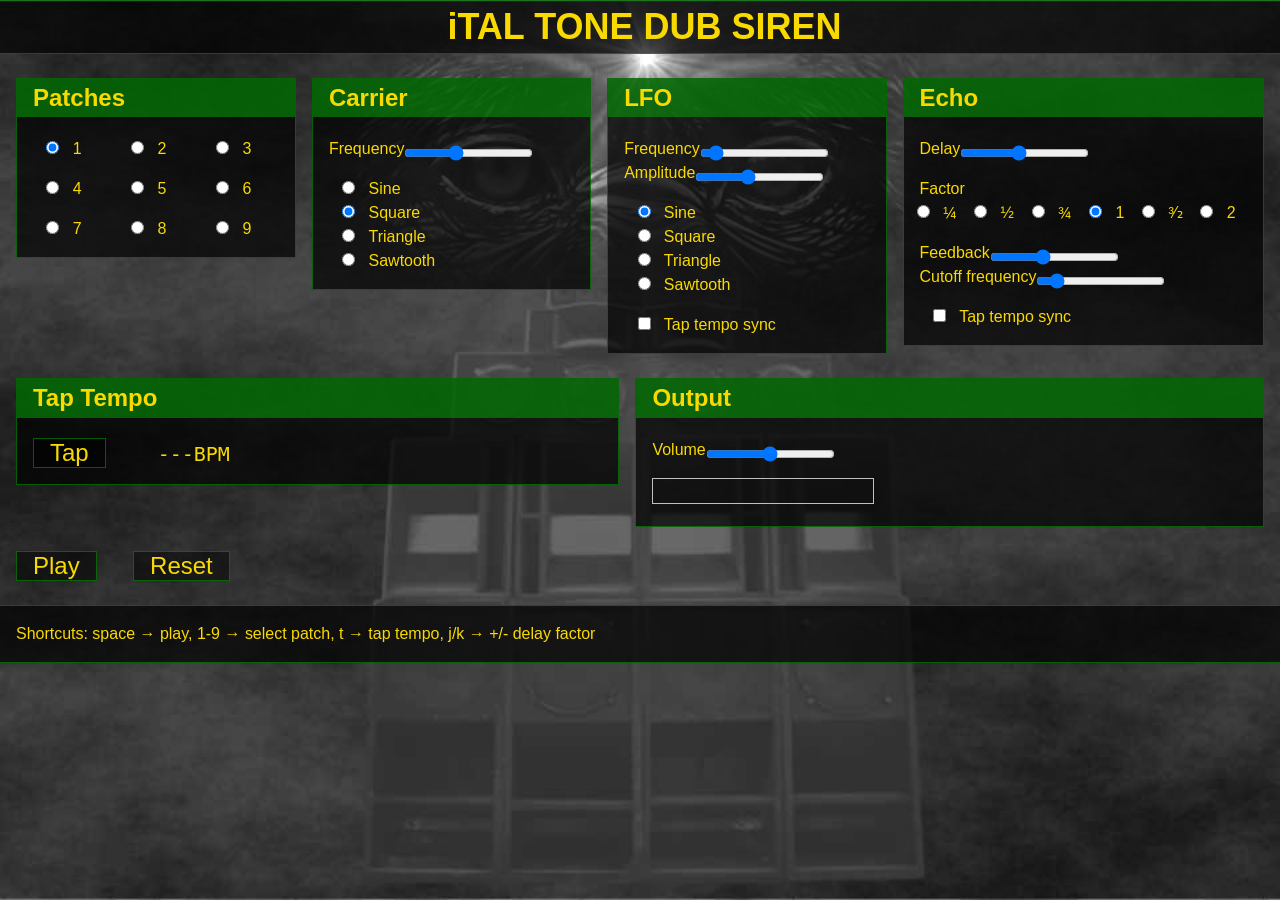
==== src/index.html @ 0d6216c0 "move code to src" ====
<!doctype html>
<html>
  <head>
    <meta charset="utf-8">
    <title>iTal Tone Dub Siren</title>
    <link rel="stylesheet" href="style.css">
    <meta name="viewport" content="width=device-width, initial-scale=1">
  </head>
  <body>
    <div class="container">
      <h1>iTAL TONE DUB SIREN</h1>
      <div class="param-container">
        <div class="param-group patch-selection">
          <h2>Patches</h2>
          <p>
              <label>
                <input type="radio" name="patch" value="1">1
              </label>
              <label>
                <input type="radio" name="patch" value="2">2
              </label>
              <label>
                <input type="radio" name="patch" value="3">3
              </label>
          </p>
          <p>
              <label>
                <input type="radio" name="patch" value="4">4
              </label>
              <label>
                <input type="radio" name="patch" value="5">5
              </label>
              <label>
                <input type="radio" name="patch" value="6">6
              </label>
          </p>
          <p>
              <label>
                <input type="radio" name="patch" value="7">7
              </label>
              <label>
                <input type="radio" name="patch" value="8">8
              </label>
              <label>
                <input type="radio" name="patch" value="9">9
              </label>
          </p>
        </div>
        <div class="param-group">
          <h2>Carrier</h2>
          <label>Frequency<input class="mainFrequency" max="1000" min="20" step="1" value="400" type="range"></label>
          <p>
          <label>
            <input type="radio" name="mainOscillatorType" class="mainOscillatorType" value="sine">Sine
          </label>
          <label>
            <input type="radio" name="mainOscillatorType" class="mainOscillatorType" value="square" checked="checked">Square
          </label>
          <label>
            <input type="radio" name="mainOscillatorType" class="mainOscillatorType" value="triangle">Triangle
          </label>
          <label>
            <input type="radio" name="mainOscillatorType" class="mainOscillatorType" value="sawtooth">Sawtooth
          </label>
        </div>
        <div class="param-group">
          <h2>LFO</h2>
          <p>
            <label>Frequency<input class="modulationFrequency" min="0.1" max="12" step="0.1" value="1" type="range"><span class="valueDisplay"></label>
            <label>Amplitude<input class="modulationAmplitude" min="1" max="500" step="1" value="200" type="range"><span class="valueDisplay"></label>
          <p>
          <label>
            <input type="radio" name="modulationOscillatorType" class="modulationOscillatorType" value="sine" checked="checked">Sine
          </label>
          <label>
            <input type="radio" name="modulationOscillatorType" class="modulationOscillatorType" value="square">Square
          </label>
          <label>
            <input type="radio" name="modulationOscillatorType" class="modulationOscillatorType" value="triangle">Triangle
          </label>
          <label>
            <input type="radio" name="modulationOscillatorType" class="modulationOscillatorType" value="sawtooth">Sawtooth
          </label>
          <p>
            <label><input class="modulationTapTempoSync" type="checkbox">Tap tempo sync</label></label>
          </p>
        </div>
        <div class="param-group">
          <h2>Echo</h2>
          <p>
            <label>Delay<input class="delayTime" min="0.1" max="1" step="0.01" value="0.5" type="range"></label>
          </p>
          <p class="delayFactorContainer">
            <label>Factor</label>
            <label class="delayFactorLabel"><input type="radio" class="delayFactor" name="delayFactor" value="0.25">¼</label>
            <label class="delayFactorLabel"><input type="radio" class="delayFactor" name="delayFactor" value="0.5">½</label>
            <label class="delayFactorLabel"><input type="radio" class="delayFactor" name="delayFactor" value="0.75">¾</label>
            <label class="delayFactorLabel"><input type="radio" class="delayFactor" name="delayFactor" checked="checked" value="1">1</label>
            <label class="delayFactorLabel"><input type="radio" class="delayFactor" name="delayFactor" value="1.5">³⁄₂</label>
            <label class="delayFactorLabel"><input type="radio" class="delayFactor" name="delayFactor" value="2">2</label>
          </p>
          <p>
            <label>Feedback<input class="delayFeedback" min="0" max="1" step="0.01" value="0.4" type="range"></label>
            <label>Cutoff frequency<input class="delayCutoffFrequency" min="1000" max="10000" step="10" value="2000" type="range"></label>
          </p>
          <p>
            <label><input class="delayTapTempoSync" type="checkbox">Tap tempo sync</label></label>
          </p>
        </div>
        <div class="param-group">
          <h2>Tap Tempo</h2>
          <p>
            <label><button class="big-button" id="tapTempoButton">Tap</button><span id="tapTempoValue">---</span><span id="tapTempoUnit">BPM</span></label>
          </p>
        </div>
        <div class="param-group">
          <h2>Output</h2>
          <p>
          <label>Volume<input class="volume" min="0" max="1" step="0.01" value="0.8" type="range"></label>
          <canvas id="canvas" width="220" height="24"></canvas>
          </p>
        </div>
      </div>
      <div class="clear">
        <button id="playButton" class="big-button">Play</button>
        <button id="panicButton" class="big-button">Reset</button>
      </div>
      <footer>
        <p class="help-text">Shortcuts: space → play, 1-9 → select patch, t → tap tempo, j/k → +/- delay factor</p>
        <!--
        Made by <a href="https://soundcloud.com/ras-alfred/tracks">Ras Alfred</a> for <a href="https://zongosound.com">Zongo Sound</a>.
          <a href="https://zongosound.com"><img width="80" src="https://zongosound.com/images/zongo_sound_logo.png" alt="Zongo Sound Logo"></a>
        </p>
        --!>
        <div class="clear"></div>
      </footer>
    </div>
    <script src="siren.js"></script>
  </body>
</html>
---- src/style.css ----
html {
  font-size: 15.9999984px;
  line-height: 24px;
  background: url(zongo-eyes.jpg) no-repeat center 15% fixed;
  -webkit-background-size: cover;
  -moz-background-size: cover;
  -o-background-size: cover;
  background-size: cover;
}
body {
  font-family: sans-serif;
  color: #F9DA00;
  margin: 0;
}
a {
  color: #F9DA00;
}
h1 {
  margin: 0;
  padding: 8px;
  margin-left: -1em;
  padding-left: 1em;
  font-size: 36px;
  border: 1px solid rgba(0, 176, 0, 0.5);
  border-right: 0;
  line-height: 36px;
  background: rgba(0, 0, 0, 0.7);
  text-align: center;
}
.container {
  padding: 1em;
  padding-top: 0;
  padding-right: 0;
}
button.big-button {
  margin-top: 1em;
  border: 1px solid rgba(0, 176, 0, 0.5);
  color: #F9DA00;
  background-color: rgba(0, 0, 0, 0.5);
  font-size: 24px;
  margin-right: 32px;
  padding: 0 15.9999984px;
  /* Disable Disable long-touch/taphold text selection
     * Cf. https://stackoverflow.com/a/11237968/348867
     */
  -webkit-touch-callout: none;
  -webkit-user-select: none;
  -khtml-user-select: none;
  -moz-user-select: none;
  -ms-user-select: none;
  user-select: none;
  -webkit-tap-highlight-color: rgba(0, 0, 0, 0);
}
#tapTempoButton {
  margin-top: 0;
}
.clear {
  clear: both;
}
.param-container {
  overflow: hidden;
  width: 100%;
  display: flex;
  flex-wrap: wrap;
  align-items: baseline;
  width: auto;
  min-width: 0;
}
.param-group {
  flex-grow: 1;
  float: left;
  border: 1px solid rgba(0, 176, 0, 0.5);
  background-color: black;
  background: rgba(0, 0, 0, 0.7);
  margin-right: 15.9999984px;
  margin-top: 24px;
}
.param-group h2 {
  font-size: 24px;
  margin-top: 0;
  background: rgba(0, 176, 0, 0.5);
  padding: 0.3em;
  padding-left: 16px;
}
.param-group label {
  display: block;
  line-height: 24px;
}
.param-group label,
.param-group input,
.param-group canvas {
  margin: 0 1em;
}
.param-group canvas {
  margin-top: 1em;
  border: 1px solid silver;
}
.param-group input[type=range] {
  vertical-align: bottom;
  margin-left: 0;
}
.param-group .delayFactorLabel {
  display: inline-block;
  margin: 0;
}
footer {
  margin-left: -16px;
  padding-left: 15.9999984px;
  margin-top: 24px;
  background: rgba(0, 0, 0, 0.7);
  border-top: 1px solid rgba(0, 176, 0, 0.5);
  border-bottom: 1px solid rgba(0, 176, 0, 0.5);
}
footer p.help-text {
  float: left;
}
footer p.credit {
  float: right;
  margin-top: 1em;
  size: 12px;
  vertical-align: middle;
  position: relative;
  padding-right: 118px;
}
footer p.credit img {
  position: absolute;
  top: -30px;
  right: 16px;
}
.clear {
  clear: both;
}
.patch-selection label {
  display: inline;
}
#tapTempoValue {
  margin-left: 1em;
}
#tapTempoValue,
#tapTempoUnit {
  font-family: monospace;
  font-size: 20px;
}
@media screen and (max-width: 640px) {
  body {
    font-size: 12px;
  }
  h1 {
    font-size: 16px;
    padding: 1px;
    line-height: 24px;
  }
  .container {
    padding: 0;
  }
  .param-group {
    margin: 0;
  }
  .param-group h2 {
    font-size: 16px;
    line-height: 10px;
    margin-bottom: 0;
  }
  .param-group label {
    display: inline-block;
    margin: 0 0.4em;
  }
  .param-group input {
    margin: 0 0.1em;
  }
  .param-group p {
    margin: 0;
  }
  .param-group canvas {
    margin: 5px 5px 0 5px;
  }
  .patch-selection h2 {
    margin-bottom: 5px;
  }
  .patch-selection p {
    display: inline;
  }
  button.big-button {
    margin: 5px;
  }
  footer {
    margin-top: 0;
  }
  footer p {
    margin: 0 5px;
  }
}
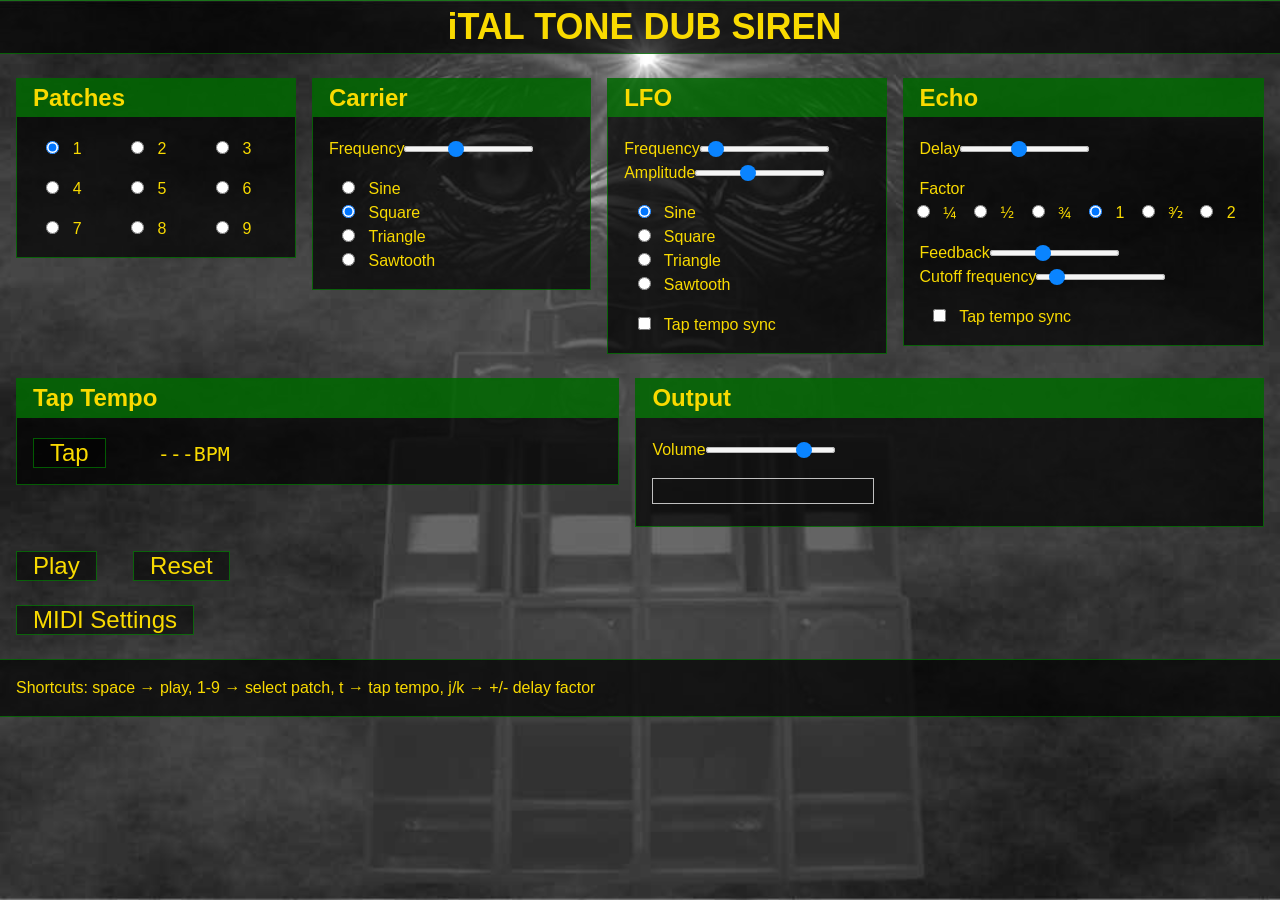
==== commit 1918b4be: "Untested webmidi support." ====
--- a/src/index.html
+++ b/src/index.html
@@ -9,6 +9,7 @@
   <body>
     <div class="container">
       <h1>iTAL TONE DUB SIREN</h1>
+      <div id="instrument">
       <div class="param-container">
         <div class="param-group patch-selection">
           <h2>Patches</h2>
@@ -66,8 +67,8 @@
         <div class="param-group">
           <h2>LFO</h2>
           <p>
-            <label>Frequency<input class="modulationFrequency" min="0.1" max="12" step="0.1" value="1" type="range"><span class="valueDisplay"></label>
-            <label>Amplitude<input class="modulationAmplitude" min="1" max="500" step="1" value="200" type="range"><span class="valueDisplay"></label>
+            <label>Frequency<input class="modulationFrequency" min="0.1" max="12" step="0.1" value="1" type="range"></label>
+            <label>Amplitude<input class="modulationAmplitude" min="1" max="500" step="1" value="200" type="range"></label>
           <p>
           <label>
             <input type="radio" name="modulationOscillatorType" class="modulationOscillatorType" value="sine" checked="checked">Sine
@@ -125,6 +126,9 @@
         <button id="playButton" class="big-button">Play</button>
         <button id="panicButton" class="big-button">Reset</button>
       </div>
+      </div>
+      <button id="midiSettingsButton" class="big-button">MIDI Settings</button>
+      <section id="midiSettings" hidden aria-label="MIDI configuration"></section>
       <footer>
         <p class="help-text">Shortcuts: space → play, 1-9 → select patch, t → tap tempo, j/k → +/- delay factor</p>
         <!--
@@ -136,5 +140,7 @@
       </footer>
     </div>
     <script src="siren.js"></script>
+    <script src="midi-core.js"></script>
+    <script src="midi.js"></script>
   </body>
 </html>
--- a/src/style.css
+++ b/src/style.css
@@ -96,8 +96,66 @@
   border: 1px solid silver;
 }
 .param-group input[type=range] {
+  -webkit-appearance: none;
+  appearance: none;
+  width: 129px;
+  height: 24px;
+  padding: 0;
+  border: 0;
+  background: transparent;
+  cursor: pointer;
   vertical-align: bottom;
   margin-left: 0;
+}
+/* Keep WebKit and Firefox selectors separate: unsupported pseudo-elements
+   otherwise invalidate the entire selector list. */
+.param-group input[type=range]::-webkit-slider-runnable-track {
+  height: 6px;
+  border-radius: 3px;
+  background: #f5f5f5;
+  box-shadow: inset 0 0 0 1px #b8b8b8;
+}
+.param-group input[type=range]::-webkit-slider-thumb {
+  -webkit-appearance: none;
+  appearance: none;
+  width: 16px;
+  height: 16px;
+  margin-top: -5px;
+  border: 0;
+  border-radius: 50%;
+  background: #0a84ff;
+}
+.param-group input[type=range]::-moz-range-track {
+  height: 6px;
+  border: 0;
+  border-radius: 3px;
+  background: #f5f5f5;
+  box-shadow: inset 0 0 0 1px #b8b8b8;
+}
+.param-group input[type=range]::-moz-range-thumb {
+  width: 16px;
+  height: 16px;
+  border: 0;
+  border-radius: 50%;
+  background: #0a84ff;
+}
+.param-group input[type=range]:focus-visible {
+  outline: none;
+}
+.slider-tooltip {
+  position: fixed;
+  z-index: 1000;
+  pointer-events: none;
+  padding: 4px 10px;
+  border: 1px solid rgba(0, 176, 0, 0.8);
+  border-radius: 4px;
+  background: #111;
+  color: #F9DA00;
+  box-shadow: 0 2px 8px rgba(0, 0, 0, 0.5);
+  font-size: 14px;
+  line-height: 20px;
+  font-variant-numeric: tabular-nums;
+  white-space: nowrap;
 }
 .param-group .delayFactorLabel {
   display: inline-block;
@@ -190,3 +248,22 @@
     margin: 0 5px;
   }
 }
+
+#midiSettings {
+  margin: 1em 1em 1em 0;
+  padding: 1em;
+  border: 1px solid rgba(0, 176, 0, 0.5);
+  background: rgba(0, 0, 0, 0.85);
+}
+#midiSettings button, #midiSettings select, #midiResumeAudio {
+  padding: 0.4em 0.7em;
+  margin: 0.2em;
+  color: #F9DA00;
+  background: #171717;
+  border: 1px solid #078930;
+}
+#midiSettings button:disabled { opacity: 0.45; }
+#midiSettings table { width: 100%; border-collapse: collapse; text-align: left; }
+#midiSettings th, #midiSettings td { padding: 0.35em; border-bottom: 1px solid #333; }
+#midiSettings p { max-width: 65em; }
+#playButton { touch-action: none; }
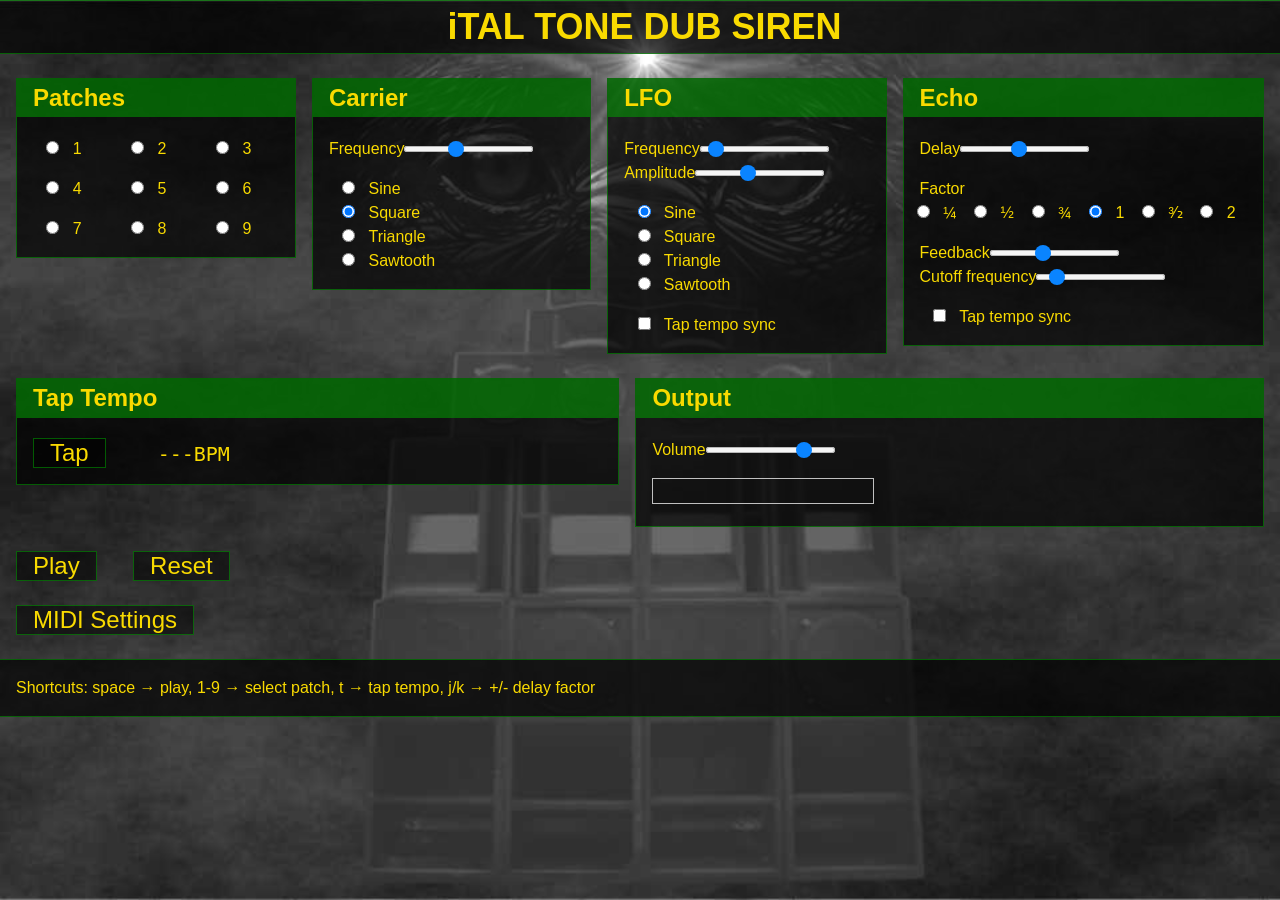
==== commit 8a6c8892: "persistent settings." ====
--- a/src/index.html
+++ b/src/index.html
@@ -139,8 +139,9 @@
         <div class="clear"></div>
       </footer>
     </div>
+    <script src="midi-core.js"></script>
+    <script src="settings.js"></script>
     <script src="siren.js"></script>
-    <script src="midi-core.js"></script>
     <script src="midi.js"></script>
   </body>
 </html>
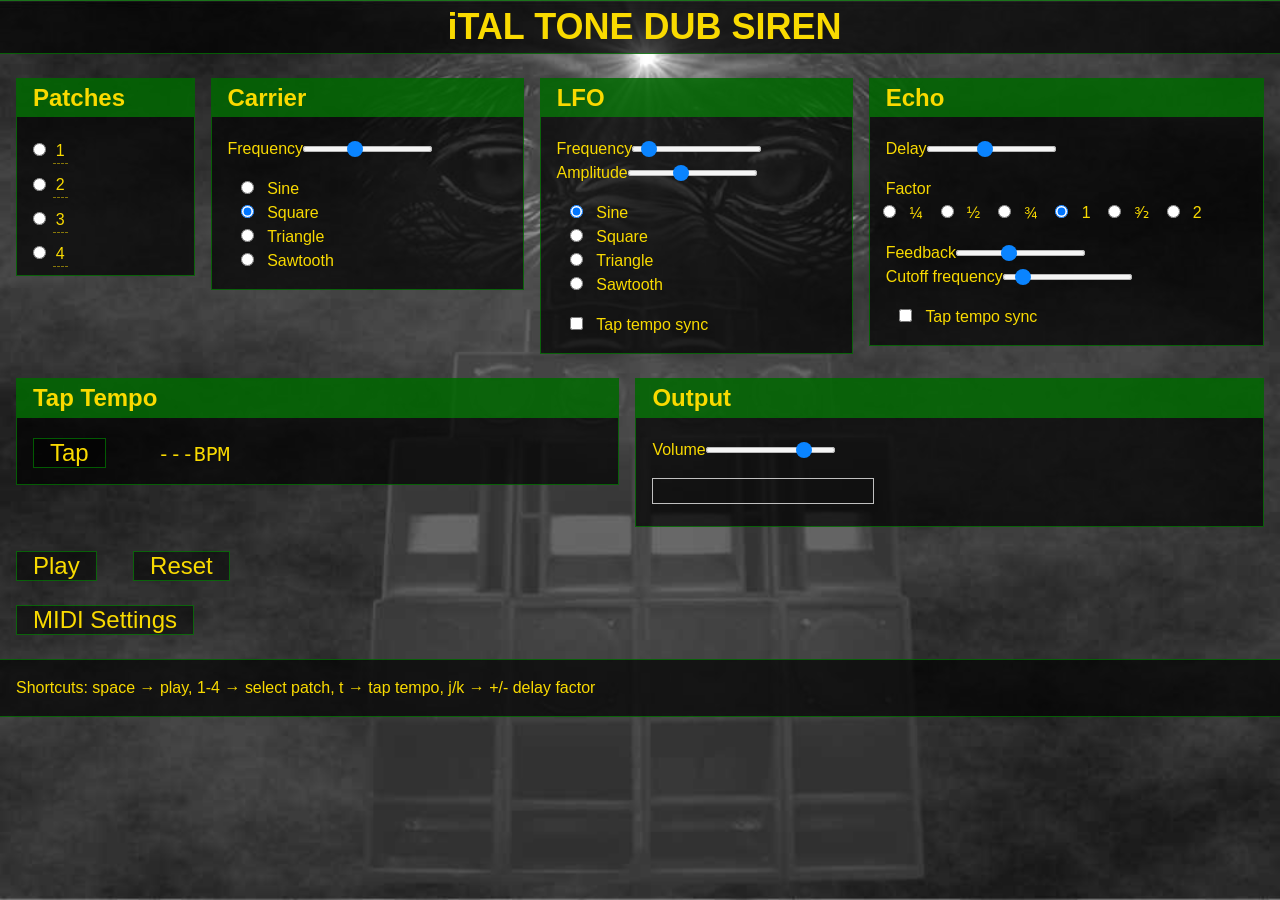
==== commit 834847c9: "patches can be renamed and now limited to 4" ====
--- a/src/index.html
+++ b/src/index.html
@@ -13,39 +13,26 @@
       <div class="param-container">
         <div class="param-group patch-selection">
           <h2>Patches</h2>
-          <p>
-              <label>
-                <input type="radio" name="patch" value="1">1
-              </label>
-              <label>
-                <input type="radio" name="patch" value="2">2
-              </label>
-              <label>
-                <input type="radio" name="patch" value="3">3
-              </label>
-          </p>
-          <p>
-              <label>
-                <input type="radio" name="patch" value="4">4
-              </label>
-              <label>
-                <input type="radio" name="patch" value="5">5
-              </label>
-              <label>
-                <input type="radio" name="patch" value="6">6
-              </label>
-          </p>
-          <p>
-              <label>
-                <input type="radio" name="patch" value="7">7
-              </label>
-              <label>
-                <input type="radio" name="patch" value="8">8
-              </label>
-              <label>
-                <input type="radio" name="patch" value="9">9
-              </label>
-          </p>
+          <div class="patch-slot">
+            <label><input type="radio" name="patch" value="1" aria-label="Select patch 1"></label>
+            <button type="button" class="patch-name" data-patch="1" aria-label="Rename patch 1">1</button>
+            <input type="text" class="patch-name-input" data-patch="1" aria-label="Patch 1 name" maxlength="32" hidden>
+          </div>
+          <div class="patch-slot">
+            <label><input type="radio" name="patch" value="2" aria-label="Select patch 2"></label>
+            <button type="button" class="patch-name" data-patch="2" aria-label="Rename patch 2">2</button>
+            <input type="text" class="patch-name-input" data-patch="2" aria-label="Patch 2 name" maxlength="32" hidden>
+          </div>
+          <div class="patch-slot">
+            <label><input type="radio" name="patch" value="3" aria-label="Select patch 3"></label>
+            <button type="button" class="patch-name" data-patch="3" aria-label="Rename patch 3">3</button>
+            <input type="text" class="patch-name-input" data-patch="3" aria-label="Patch 3 name" maxlength="32" hidden>
+          </div>
+          <div class="patch-slot">
+            <label><input type="radio" name="patch" value="4" aria-label="Select patch 4"></label>
+            <button type="button" class="patch-name" data-patch="4" aria-label="Rename patch 4">4</button>
+            <input type="text" class="patch-name-input" data-patch="4" aria-label="Patch 4 name" maxlength="32" hidden>
+          </div>
         </div>
         <div class="param-group">
           <h2>Carrier</h2>
@@ -130,7 +117,7 @@
       <button id="midiSettingsButton" class="big-button">MIDI Settings</button>
       <section id="midiSettings" hidden aria-label="MIDI configuration"></section>
       <footer>
-        <p class="help-text">Shortcuts: space → play, 1-9 → select patch, t → tap tempo, j/k → +/- delay factor</p>
+        <p class="help-text">Shortcuts: space → play, 1-4 → select patch, t → tap tempo, j/k → +/- delay factor</p>
         <!--
         Made by <a href="https://soundcloud.com/ras-alfred/tracks">Ras Alfred</a> for <a href="https://zongosound.com">Zongo Sound</a>.
           <a href="https://zongosound.com"><img width="80" src="https://zongosound.com/images/zongo_sound_logo.png" alt="Zongo Sound Logo"></a>
--- a/src/style.css
+++ b/src/style.css
@@ -267,3 +267,29 @@
 #midiSettings th, #midiSettings td { padding: 0.35em; border-bottom: 1px solid #333; }
 #midiSettings p { max-width: 65em; }
 #playButton { touch-action: none; }
+
+.patch-slot { display: flex; align-items: center; margin: 0.4em 1em; min-height: 28px; }
+.param-group .patch-slot label { margin: 0; }
+.patch-slot input[type=radio] { margin: 0 0.5em 0 0; }
+.patch-name {
+  color: inherit;
+  font: inherit;
+  text-align: left;
+  overflow-wrap: anywhere;
+  max-width: 16em;
+  background: transparent;
+  border: 0;
+  border-bottom: 1px dashed rgba(249, 218, 0, 0.5);
+  cursor: text;
+  padding: 0 0.2em;
+}
+.param-group .patch-name-input {
+  color: #F9DA00;
+  background: #171717;
+  border: 1px solid #078930;
+  font: inherit;
+  width: 12em;
+  max-width: 50vw;
+  margin: 0;
+  padding: 0 0.2em;
+}
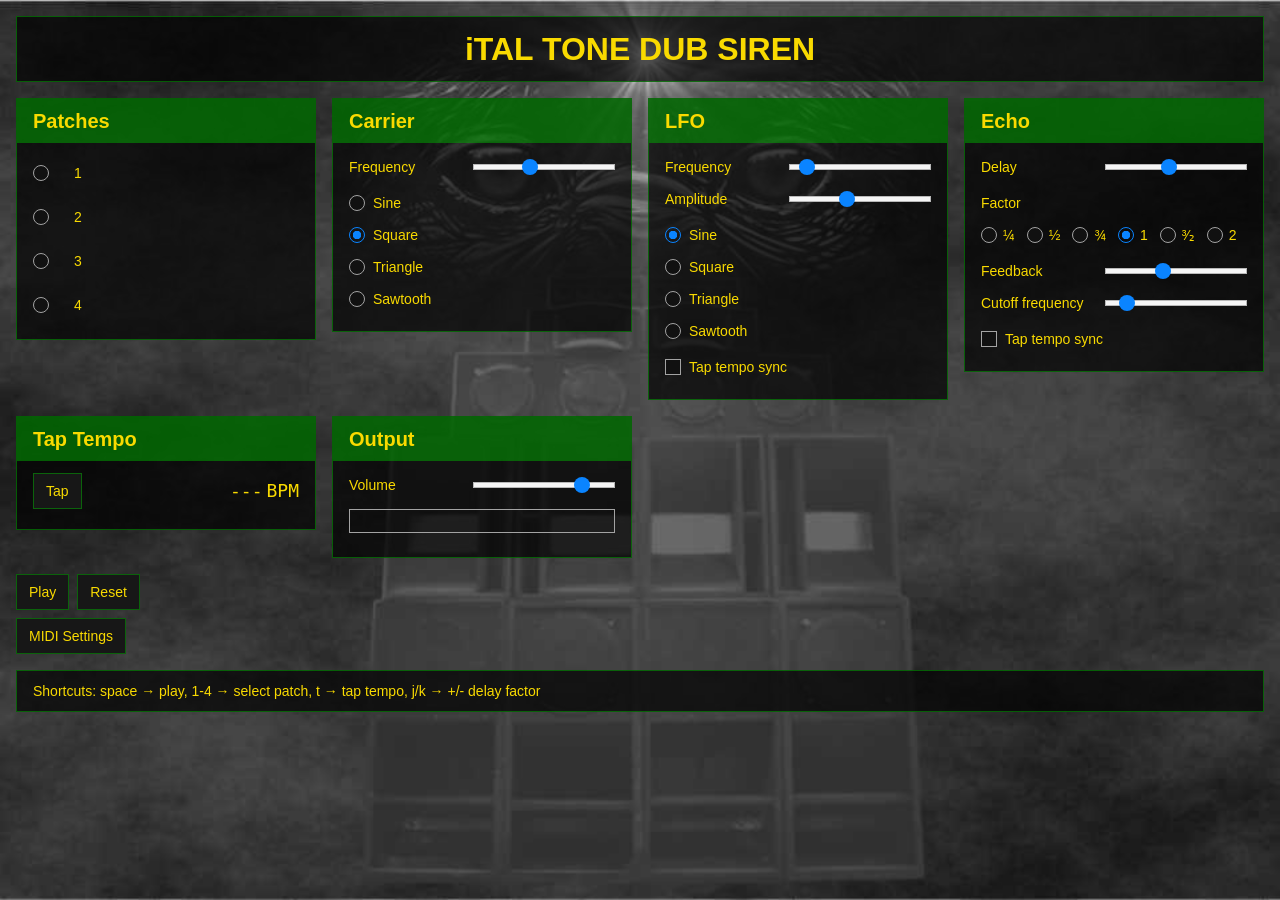
==== commit 6dcada05: "ui tweaks." ====
--- a/src/index.html
+++ b/src/index.html
@@ -36,7 +36,7 @@
         </div>
         <div class="param-group">
           <h2>Carrier</h2>
-          <label>Frequency<input class="mainFrequency" max="1000" min="20" step="1" value="400" type="range"></label>
+          <label class="slider-control"><span>Frequency</span><input class="mainFrequency" max="1000" min="20" step="1" value="400" type="range"></label>
           <p>
           <label>
             <input type="radio" name="mainOscillatorType" class="mainOscillatorType" value="sine">Sine
@@ -54,8 +54,8 @@
         <div class="param-group">
           <h2>LFO</h2>
           <p>
-            <label>Frequency<input class="modulationFrequency" min="0.1" max="12" step="0.1" value="1" type="range"></label>
-            <label>Amplitude<input class="modulationAmplitude" min="1" max="500" step="1" value="200" type="range"></label>
+            <label class="slider-control"><span>Frequency</span><input class="modulationFrequency" min="0.1" max="12" step="0.1" value="1" type="range"></label>
+            <label class="slider-control"><span>Amplitude</span><input class="modulationAmplitude" min="1" max="500" step="1" value="200" type="range"></label>
           <p>
           <label>
             <input type="radio" name="modulationOscillatorType" class="modulationOscillatorType" value="sine" checked="checked">Sine
@@ -70,13 +70,13 @@
             <input type="radio" name="modulationOscillatorType" class="modulationOscillatorType" value="sawtooth">Sawtooth
           </label>
           <p>
-            <label><input class="modulationTapTempoSync" type="checkbox">Tap tempo sync</label></label>
+            <label><input class="modulationTapTempoSync" type="checkbox">Tap tempo sync</label>
           </p>
         </div>
         <div class="param-group">
           <h2>Echo</h2>
           <p>
-            <label>Delay<input class="delayTime" min="0.1" max="1" step="0.01" value="0.5" type="range"></label>
+            <label class="slider-control"><span>Delay</span><input class="delayTime" min="0.1" max="1" step="0.01" value="0.5" type="range"></label>
           </p>
           <p class="delayFactorContainer">
             <label>Factor</label>
@@ -88,11 +88,11 @@
             <label class="delayFactorLabel"><input type="radio" class="delayFactor" name="delayFactor" value="2">2</label>
           </p>
           <p>
-            <label>Feedback<input class="delayFeedback" min="0" max="1" step="0.01" value="0.4" type="range"></label>
-            <label>Cutoff frequency<input class="delayCutoffFrequency" min="1000" max="10000" step="10" value="2000" type="range"></label>
+            <label class="slider-control"><span>Feedback</span><input class="delayFeedback" min="0" max="1" step="0.01" value="0.4" type="range"></label>
+            <label class="slider-control"><span>Cutoff frequency</span><input class="delayCutoffFrequency" min="1000" max="10000" step="10" value="2000" type="range"></label>
           </p>
           <p>
-            <label><input class="delayTapTempoSync" type="checkbox">Tap tempo sync</label></label>
+            <label><input class="delayTapTempoSync" type="checkbox">Tap tempo sync</label>
           </p>
         </div>
         <div class="param-group">
@@ -104,7 +104,7 @@
         <div class="param-group">
           <h2>Output</h2>
           <p>
-          <label>Volume<input class="volume" min="0" max="1" step="0.01" value="0.8" type="range"></label>
+          <label class="slider-control"><span>Volume</span><input class="volume" min="0" max="1" step="0.01" value="0.8" type="range"></label>
           <canvas id="canvas" width="220" height="24"></canvas>
           </p>
         </div>
--- a/src/style.css
+++ b/src/style.css
@@ -1,120 +1,109 @@
+:root {
+  color-scheme: dark;
+  --ink: #F9DA00;
+  --edge: rgba(0, 176, 0, 0.5);
+  --heading: rgba(0, 176, 0, 0.5);
+  --panel: rgba(0, 0, 0, 0.7);
+  --control: #171717;
+  --accent: #0a84ff;
+}
+* { box-sizing: border-box; }
 html {
-  font-size: 15.9999984px;
+  font-size: 16px;
   line-height: 24px;
   background: url(zongo-eyes.jpg) no-repeat center 15% fixed;
-  -webkit-background-size: cover;
-  -moz-background-size: cover;
-  -o-background-size: cover;
   background-size: cover;
 }
-body {
-  font-family: sans-serif;
-  color: #F9DA00;
-  margin: 0;
-}
-a {
-  color: #F9DA00;
-}
+body { font-family: sans-serif; font-size: 14px; color: var(--ink); margin: 0; }
+a { color: inherit; }
+.container { padding: 16px; }
 h1 {
-  margin: 0;
-  padding: 8px;
-  margin-left: -1em;
-  padding-left: 1em;
-  font-size: 36px;
-  border: 1px solid rgba(0, 176, 0, 0.5);
-  border-right: 0;
-  line-height: 36px;
-  background: rgba(0, 0, 0, 0.7);
+  margin: 0 0 16px;
+  padding: 12px 16px;
+  border: 1px solid var(--edge);
+  background: var(--panel);
+  font-size: 32px;
+  line-height: 40px;
   text-align: center;
 }
-.container {
-  padding: 1em;
-  padding-top: 0;
-  padding-right: 0;
+button, select, input[type=text] {
+  -webkit-appearance: none;
+  appearance: none;
+  font: inherit;
+  line-height: 24px;
+  min-height: 36px;
+  padding: 5px 12px;
+  border: 1px solid var(--edge);
+  border-radius: 0;
+  color: var(--ink);
+  background: var(--control);
 }
-button.big-button {
-  margin-top: 1em;
-  border: 1px solid rgba(0, 176, 0, 0.5);
-  color: #F9DA00;
-  background-color: rgba(0, 0, 0, 0.5);
-  font-size: 24px;
-  margin-right: 32px;
-  padding: 0 15.9999984px;
-  /* Disable Disable long-touch/taphold text selection
-     * Cf. https://stackoverflow.com/a/11237968/348867
-     */
-  -webkit-touch-callout: none;
-  -webkit-user-select: none;
-  -khtml-user-select: none;
-  -moz-user-select: none;
-  -ms-user-select: none;
-  user-select: none;
-  -webkit-tap-highlight-color: rgba(0, 0, 0, 0);
+button { cursor: pointer; user-select: none; -webkit-user-select: none; }
+button:hover:not(:disabled), select:hover:not(:disabled), input[type=text]:hover { border-color: var(--ink); background-color: #202018; }
+button:active:not(:disabled) { background-color: #26301a; }
+button:disabled, select:disabled { opacity: 0.45; cursor: default; }
+button:focus-visible, select:focus-visible, input[type=text]:focus-visible {
+  outline: none;
+  border-color: var(--ink);
+  background-color: #202018;
 }
-#tapTempoButton {
-  margin-top: 0;
-}
-.clear {
-  clear: both;
-}
+select { -webkit-appearance: auto; appearance: auto; max-width: 100%; }
 .param-container {
-  overflow: hidden;
-  width: 100%;
-  display: flex;
-  flex-wrap: wrap;
-  align-items: baseline;
-  width: auto;
-  min-width: 0;
+  display: grid;
+  grid-template-columns: repeat(auto-fit, minmax(min(100%, 280px), 1fr));
+  align-items: start;
+  gap: 16px;
 }
 .param-group {
-  flex-grow: 1;
-  float: left;
-  border: 1px solid rgba(0, 176, 0, 0.5);
-  background-color: black;
-  background: rgba(0, 0, 0, 0.7);
-  margin-right: 15.9999984px;
-  margin-top: 24px;
+  min-width: 0;
+  padding-bottom: 8px;
+  border: 1px solid var(--edge);
+  border-radius: 0;
+  background: var(--panel);
 }
-.param-group h2 {
-  font-size: 24px;
-  margin-top: 0;
-  background: rgba(0, 176, 0, 0.5);
-  padding: 0.3em;
-  padding-left: 16px;
+.param-group h2, #midiSettings h2 {
+  margin: 0 0 12px;
+  padding: 8px 16px;
+  background: var(--heading);
+  font-size: 20px;
+  font-weight: 600;
+  line-height: 28px;
 }
-.param-group label {
-  display: block;
-  line-height: 24px;
+.param-group p { margin: 12px 0; }
+.param-group label { display: flex; align-items: center; gap: 8px; margin: 8px 16px; min-height: 24px; }
+.param-group .slider-control { display: grid; grid-template-columns: 112px minmax(0, 1fr); gap: 12px; }
+input[type=radio], input[type=checkbox] {
+  -webkit-appearance: none;
+  appearance: none;
+  flex: 0 0 16px;
+  width: 16px;
+  height: 16px;
+  margin: 0;
+  border: 1px solid #a3a3a3;
+  border-radius: 0;
+  background: #111;
+  cursor: pointer;
 }
-.param-group label,
-.param-group input,
-.param-group canvas {
-  margin: 0 1em;
-}
-.param-group canvas {
-  margin-top: 1em;
-  border: 1px solid silver;
-}
+input[type=radio] { border-radius: 50%; }
+input[type=radio]:checked { background: radial-gradient(circle, var(--accent) 0 4px, transparent 4.5px); border-color: var(--accent); }
+input[type=checkbox]:checked { background: var(--accent); border-color: var(--accent); }
+input[type=checkbox]:checked::after { content: "✓"; display: block; color: white; text-align: center; font-size: 12px; line-height: 14px; }
+input[type=radio]:hover, input[type=checkbox]:hover,
+input[type=radio]:focus-visible, input[type=checkbox]:focus-visible { outline: none; border-color: var(--ink); }
 .param-group input[type=range] {
   -webkit-appearance: none;
   appearance: none;
-  width: 129px;
+  width: 100%;
+  min-width: 0;
   height: 24px;
   padding: 0;
+  margin: 0;
   border: 0;
   background: transparent;
   cursor: pointer;
-  vertical-align: bottom;
-  margin-left: 0;
 }
-/* Keep WebKit and Firefox selectors separate: unsupported pseudo-elements
-   otherwise invalidate the entire selector list. */
-.param-group input[type=range]::-webkit-slider-runnable-track {
-  height: 6px;
-  border-radius: 3px;
-  background: #f5f5f5;
-  box-shadow: inset 0 0 0 1px #b8b8b8;
-}
+/* Keep engine-specific selectors separate so unsupported ones do not invalidate a rule. */
+.param-group input[type=range]::-webkit-slider-runnable-track { height: 6px; border-radius: 0; background: #f5f5f5; box-shadow: inset 0 0 0 1px #b8b8b8; }
 .param-group input[type=range]::-webkit-slider-thumb {
   -webkit-appearance: none;
   appearance: none;
@@ -123,173 +112,63 @@
   margin-top: -5px;
   border: 0;
   border-radius: 50%;
-  background: #0a84ff;
+  background: var(--accent);
 }
-.param-group input[type=range]::-moz-range-track {
-  height: 6px;
-  border: 0;
-  border-radius: 3px;
-  background: #f5f5f5;
-  box-shadow: inset 0 0 0 1px #b8b8b8;
-}
-.param-group input[type=range]::-moz-range-thumb {
-  width: 16px;
-  height: 16px;
-  border: 0;
-  border-radius: 50%;
-  background: #0a84ff;
-}
-.param-group input[type=range]:focus-visible {
-  outline: none;
-}
+.param-group input[type=range]::-moz-range-track { height: 6px; border: 0; border-radius: 0; background: #f5f5f5; box-shadow: inset 0 0 0 1px #b8b8b8; }
+.param-group input[type=range]::-moz-range-thumb { width: 16px; height: 16px; border: 0; border-radius: 50%; background: var(--accent); }
+.param-group input[type=range]:focus-visible { outline: none; }
+.param-group input[type=range]:hover::-webkit-slider-thumb,
+.param-group input[type=range]:focus-visible::-webkit-slider-thumb { background: var(--ink); }
+.param-group input[type=range]:hover::-moz-range-thumb,
+.param-group input[type=range]:focus-visible::-moz-range-thumb { background: var(--ink); }
+.param-group canvas { display: block; width: calc(100% - 32px); height: 24px; margin: 12px 16px 16px; border: 1px solid #a3a3a3; }
+.param-group .delayFactorContainer { margin: 12px 16px; display: flex; flex-wrap: wrap; align-items: center; gap: 8px 12px; }
+.param-group .delayFactorContainer > label:first-child { flex-basis: 100%; }
+.param-group .delayFactorContainer label { margin: 0; }
+.param-group .delayFactorLabel { display: inline-flex; gap: 6px; }
+.patch-slot { display: flex; align-items: center; gap: 12px; margin: 8px 16px; min-height: 36px; }
+.param-group .patch-slot label { margin: 0; }
+.patch-name { flex: 1; min-width: 0; text-align: left; overflow-wrap: anywhere; white-space: normal; border-color: transparent; background: transparent; cursor: text; }
+.param-group .patch-name-input { flex: 1; min-width: 0; width: 0; margin: 0; }
+#tapTempoValue, #tapTempoUnit { font-family: monospace; font-size: 18px; font-variant-numeric: tabular-nums; }
+#tapTempoValue { margin-left: auto; text-align: right; }
+#tapTempoUnit { margin-left: -4px; }
+#instrument > .clear { display: flex; flex-wrap: wrap; gap: 8px; margin-top: 16px; }
+#midiSettingsButton, #midiResumeAudio { margin-top: 8px; }
+#playButton { touch-action: none; }
 .slider-tooltip {
   position: fixed;
   z-index: 1000;
   pointer-events: none;
-  padding: 4px 10px;
-  border: 1px solid rgba(0, 176, 0, 0.8);
-  border-radius: 4px;
+  padding: 4px 8px;
+  border: 1px solid var(--edge);
+  border-radius: 0;
   background: #111;
-  color: #F9DA00;
-  box-shadow: 0 2px 8px rgba(0, 0, 0, 0.5);
+  color: var(--ink);
   font-size: 14px;
   line-height: 20px;
   font-variant-numeric: tabular-nums;
   white-space: nowrap;
 }
-.param-group .delayFactorLabel {
-  display: inline-block;
-  margin: 0;
+#midiSettings { padding: 16px; border: 1px solid var(--edge); border-radius: 0; background: rgba(0, 0, 0, 0.85); }
+#midiSettings h2 { margin: -16px -16px 16px; }
+#midiSettings p { margin: 12px 0; max-width: 65em; }
+#midiSettings button { margin: 4px 8px 4px 0; }
+#midiSettings label { display: flex; flex-wrap: wrap; align-items: center; gap: 12px; }
+#midiSettings table { width: 100%; border-collapse: collapse; text-align: left; }
+#midiSettings th, #midiSettings td { padding: 8px; border-bottom: 1px solid #333; }
+#midiSettings th { font-weight: 600; }
+#midiSettings td button { padding-right: 8px; padding-left: 8px; }
+footer { margin-top: 16px; padding: 8px 16px; background: var(--panel); border: 1px solid var(--edge); }
+footer p { margin: 0; }
+#settingsStatus:empty { display: none; }
+@media screen and (max-width: 640px) {
+  .container { padding: 8px; }
+  h1 { padding: 8px; margin-bottom: 8px; font-size: 22px; line-height: 28px; }
+  .param-container { gap: 8px; }
+  #midiSettings { padding: 12px; }
+  #midiSettings h2 { margin: -12px -12px 12px; }
+  #midiSettings th, #midiSettings td { padding: 6px 3px; }
+  #midiSettings td button { margin-right: 4px; padding-left: 6px; padding-right: 6px; }
+  footer { padding: 8px; }
 }
-footer {
-  margin-left: -16px;
-  padding-left: 15.9999984px;
-  margin-top: 24px;
-  background: rgba(0, 0, 0, 0.7);
-  border-top: 1px solid rgba(0, 176, 0, 0.5);
-  border-bottom: 1px solid rgba(0, 176, 0, 0.5);
-}
-footer p.help-text {
-  float: left;
-}
-footer p.credit {
-  float: right;
-  margin-top: 1em;
-  size: 12px;
-  vertical-align: middle;
-  position: relative;
-  padding-right: 118px;
-}
-footer p.credit img {
-  position: absolute;
-  top: -30px;
-  right: 16px;
-}
-.clear {
-  clear: both;
-}
-.patch-selection label {
-  display: inline;
-}
-#tapTempoValue {
-  margin-left: 1em;
-}
-#tapTempoValue,
-#tapTempoUnit {
-  font-family: monospace;
-  font-size: 20px;
-}
-@media screen and (max-width: 640px) {
-  body {
-    font-size: 12px;
-  }
-  h1 {
-    font-size: 16px;
-    padding: 1px;
-    line-height: 24px;
-  }
-  .container {
-    padding: 0;
-  }
-  .param-group {
-    margin: 0;
-  }
-  .param-group h2 {
-    font-size: 16px;
-    line-height: 10px;
-    margin-bottom: 0;
-  }
-  .param-group label {
-    display: inline-block;
-    margin: 0 0.4em;
-  }
-  .param-group input {
-    margin: 0 0.1em;
-  }
-  .param-group p {
-    margin: 0;
-  }
-  .param-group canvas {
-    margin: 5px 5px 0 5px;
-  }
-  .patch-selection h2 {
-    margin-bottom: 5px;
-  }
-  .patch-selection p {
-    display: inline;
-  }
-  button.big-button {
-    margin: 5px;
-  }
-  footer {
-    margin-top: 0;
-  }
-  footer p {
-    margin: 0 5px;
-  }
-}
-
-#midiSettings {
-  margin: 1em 1em 1em 0;
-  padding: 1em;
-  border: 1px solid rgba(0, 176, 0, 0.5);
-  background: rgba(0, 0, 0, 0.85);
-}
-#midiSettings button, #midiSettings select, #midiResumeAudio {
-  padding: 0.4em 0.7em;
-  margin: 0.2em;
-  color: #F9DA00;
-  background: #171717;
-  border: 1px solid #078930;
-}
-#midiSettings button:disabled { opacity: 0.45; }
-#midiSettings table { width: 100%; border-collapse: collapse; text-align: left; }
-#midiSettings th, #midiSettings td { padding: 0.35em; border-bottom: 1px solid #333; }
-#midiSettings p { max-width: 65em; }
-#playButton { touch-action: none; }
-
-.patch-slot { display: flex; align-items: center; margin: 0.4em 1em; min-height: 28px; }
-.param-group .patch-slot label { margin: 0; }
-.patch-slot input[type=radio] { margin: 0 0.5em 0 0; }
-.patch-name {
-  color: inherit;
-  font: inherit;
-  text-align: left;
-  overflow-wrap: anywhere;
-  max-width: 16em;
-  background: transparent;
-  border: 0;
-  border-bottom: 1px dashed rgba(249, 218, 0, 0.5);
-  cursor: text;
-  padding: 0 0.2em;
-}
-.param-group .patch-name-input {
-  color: #F9DA00;
-  background: #171717;
-  border: 1px solid #078930;
-  font: inherit;
-  width: 12em;
-  max-width: 50vw;
-  margin: 0;
-  padding: 0 0.2em;
-}
